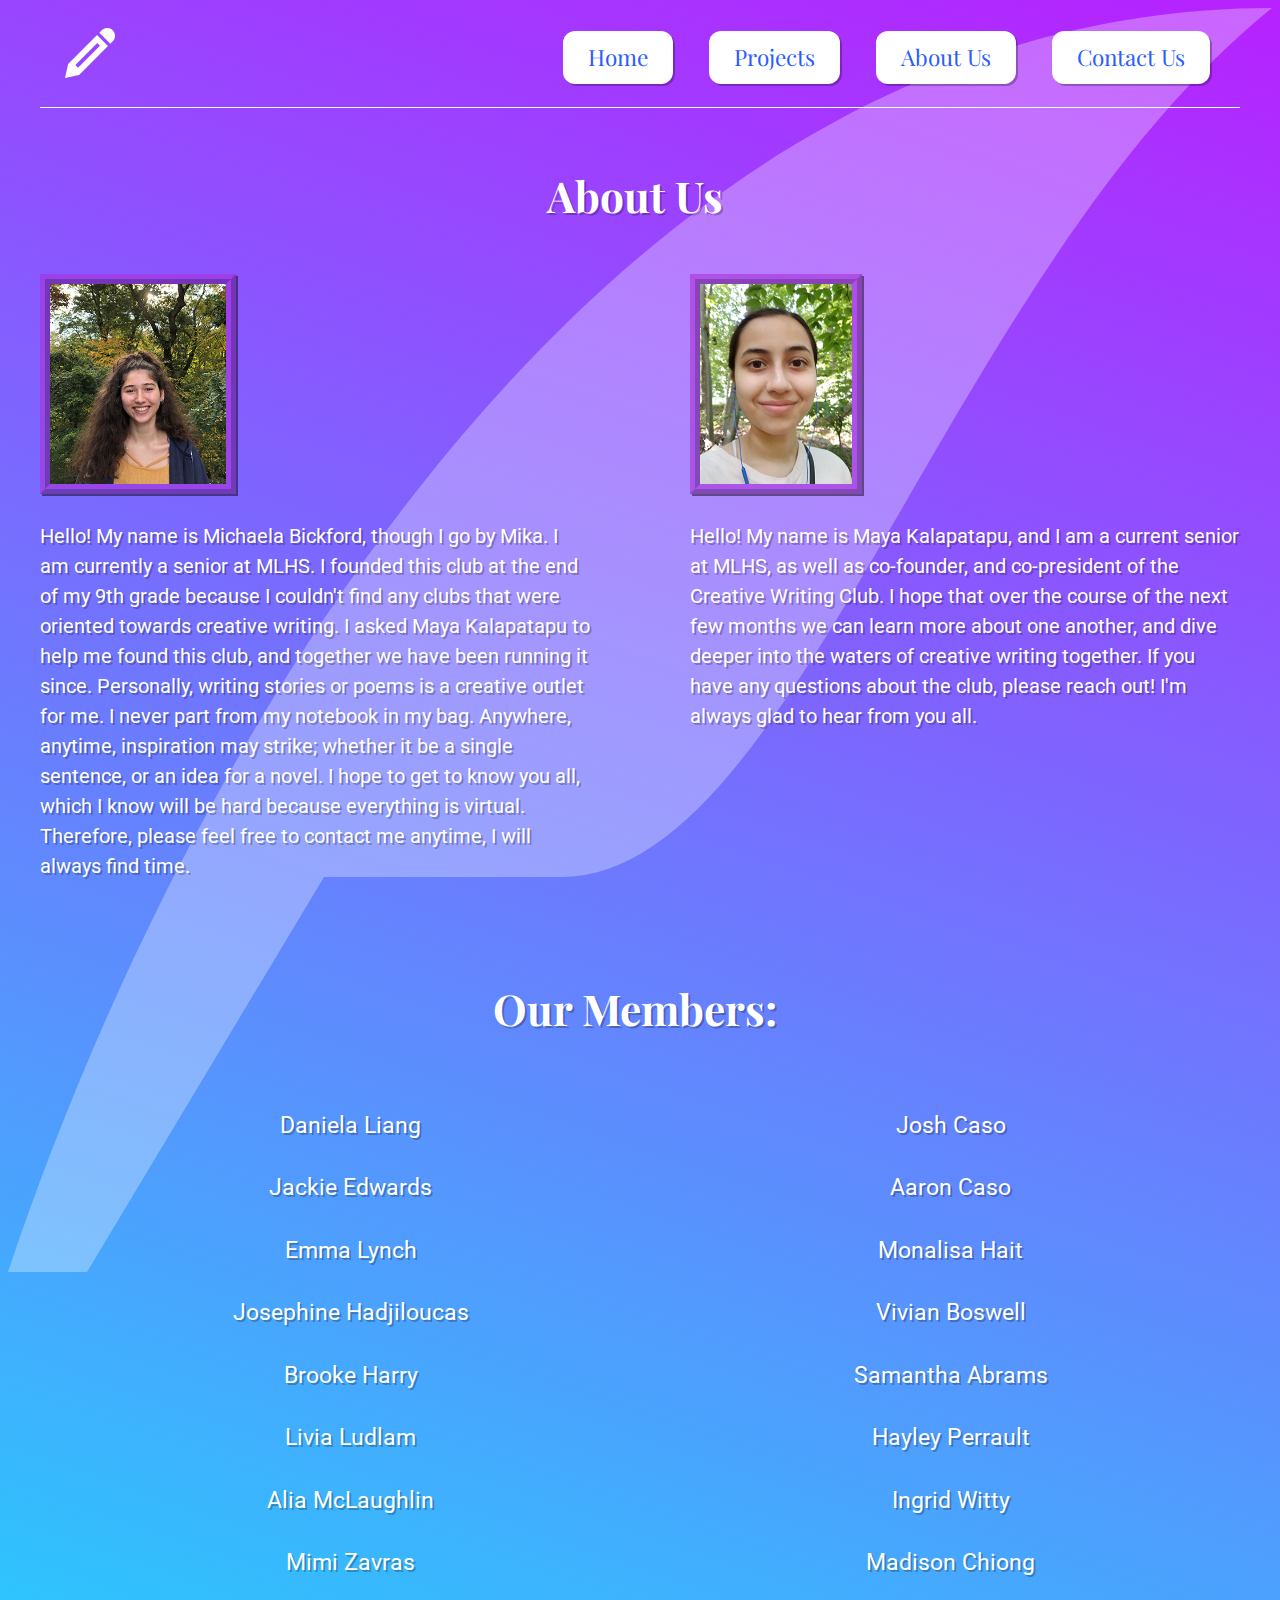
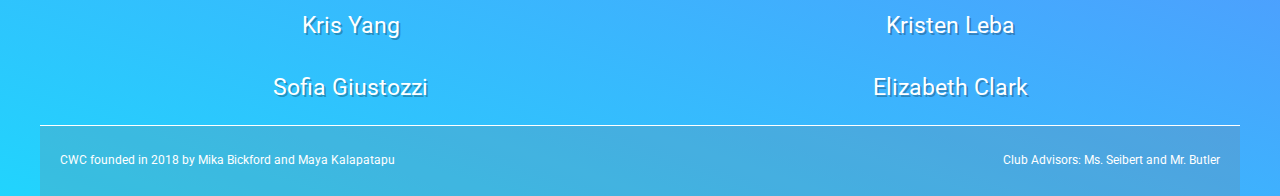
==== aboutus.html @ 564f9c9f "first commit" ====
<!DOCTYPE html>
<html lang="en">
  <head>
    <meta charset="UTF-8" />
    <meta name="viewport" content="width=device-width, initial-scale=1.0" />
    <title>CWC Website Contact Us</title>
    <meta
      name="description"
      content="Contact details for Roar - 57 Moyglare Abbey, Dublin, w23c1k2. Phone +333 5465481"
    />
    <!-- This is Eric Meyes CSS reset -->
    <link rel="stylesheet" href="css/css-rest.css" />
    <!-- This is Eric Meyes CSS reset -->
    <link rel="stylesheet" href="css/style.css" />
    <link
      href="https://fonts.googleapis.com/css2?family=Playfair+Display&family=Roboto:wght@300&display=swap"
      rel="stylesheet"
    />
    <link
      rel="stylesheet"
      href="/node_modules/@fortawesome/fontawesome-free/css/all.css"
    />
  </head>
  <body>
    <div class="container">
      <header>
        <a href="index.html" class="home-button">
          <svg class="home-icon">
            <use xlink:href="img/sprite.svg#icon-pencil"></use>
          </svg>
        </a>
        <nav>
          <div class="navbutton">
            <a href="index.html">Home</a>
          </div>

          <div class="navbutton">
            <a href="projects.html">Projects</a>
          </div>
          <div class="navbutton">
            <a href="aboutus.html">About Us</a>
          </div>
          <div class="navbutton">
            <a href="contactus.html">Contact Us</a>
          </div>
        </nav>
      </header>
      <main>
        <h1>About Us</h1>

        <div class="nav2">
          <div class="mika">
            <img
              class="mika-photo"
              src="img/Mika 10-2020 - resized 150 res 2.05W.jpg"
              alt="Mika selfie"
            />
            <p>
              Hello! My name is Michaela Bickford, though I go by Mika. I am
              currently a senior at MLHS. I founded this club at the end of my
              9th grade because I couldn't find any clubs that were oriented
              towards creative writing. I asked Maya Kalapatapu to help me found
              this club, and together we have been running it since. Personally,
              writing stories or poems is a creative outlet for me. I never part
              from my notebook in my bag. Anywhere, anytime, inspiration may
              strike; whether it be a single sentence, or an idea for a novel. I
              hope to get to know you all, which I know will be hard because
              everything is virtual. Therefore, please feel free to contact me
              anytime, I will always find time.
            </p>
          </div>
          <div class="maya">
            <img
              class="maya-photo"
              src="img/Maya 2.5W1.9H150res20200918-135023.jpg"
              alt="Maya selfie"
            />
            <p>
              Hello! My name is Maya Kalapatapu, and I am a current senior at
              MLHS, as well as co-founder, and co-president of the Creative
              Writing Club. I hope that over the course of the next few months
              we can learn more about one another, and dive deeper into the
              waters of creative writing together. If you have any questions
              about the club, please reach out! I'm always glad to hear from you
              all.
            </p>
          </div>
        </div>
        <div class="members">
          <h1>Our Members:</h1>
          <div class="list">
            <div class="list1">
              <p class="list">Daniela Liang</p>
              <p class="list">Jackie Edwards</p>
              <p class="list">Emma Lynch</p>
              <p class="list">Josephine Hadjiloucas</p>
              <p class="list">Brooke Harry</p>
              <p class="list">Livia Ludlam</p>
              <p class="list">Alia McLaughlin</p>
              <p class="list">Mimi Zavras</p>
              <p class="list">Kris Yang</p>
              <p class="list">Sofia Giustozzi</p>
            </div>

            <div class="list2">
              <p class="list">Josh Caso</p>
              <p class="list">Aaron Caso</p>
              <p class="list">Monalisa Hait</p>
              <p class="list">Vivian Boswell</p>
              <p class="list">Samantha Abrams</p>
              <p class="list">Hayley Perrault</p>
              <p class="list">Ingrid Witty</p>
              <p class="list">Madison Chiong</p>
              <p class="list">Kristen Leba</p>
              <p class="list">Elizabeth Clark</p>
            </div>
          </div>
        </div>
      </main>
      <footer>
        <div class="footer">
          <div class="footer-left">
            CWC founded in 2018 by Mika Bickford and Maya Kalapatapu
          </div>
          <div class="footer-right">
            Club Advisors: Ms. Seibert and Mr. Butler
          </div>
        </div>
      </footer>
    </div>
  </body>
</html>
---- css/style.css ----
/* Global View */

html {
  background-image: linear-gradient(19deg, #21d4fd 0%, #b721ff 100%);
  box-sizing: border-box;
  font-size: 62.5%;
  /* 1rem = 10px */
}
body {
  background-image: url("/img/quill.svg");
  background-size: contain;
  background-position: top center;
  line-height: 1.4;
  background-repeat: no-repeat;
  font-size: 2.25rem;
  font-family: "Roboto", sans-serif;
  color: rgb(255, 255, 255);
  margin-bottom: 0;
}
.container {
  max-width: 120rem;
  min-height: 30rem;
  margin-left: auto;
  margin-right: auto;
}
a {
  color: #2a5cff;
  text-decoration: none;
}

header {
  display: flex;
  justify-content: space-between;
  align-items: center;
  padding-top: 2rem;
  padding-bottom: 2rem;
  border-bottom: 1px solid rgb(255, 255, 255);
}
.home-icon {
  height: 5rem;
  width: 10rem;
  fill: white;
}
main {
  min-height: 30rem;
  align-items: center;
}
.nav {
  padding-top: 1rem;
  box-shadow: 5px 5px rgba(0, 0, 0, 0.589);
}
.main2 {
  min-height: 15rem;
  padding-bottom: 17rem;
}
.welcome {
  padding: 2rem 1rem;
  display: flex;
}
.welcome-text {
  padding-top: 5rem;
  padding-right: 1rem;
}
.welcome-photo {
  border: 1rem ridge rgba(170, 50, 220, 0.6);
  box-shadow: 2px 2px rgba(0, 0, 0, 0.466);
}
.info {
  display: flex;
  padding: 1rem 1rem;
}
.info-text {
  padding-left: 2rem;
  padding-top: 2rem;
}
.info-photo {
  border: 1rem ridge rgba(170, 50, 220, 0.6);
  box-shadow: 2px 2px rgba(0, 0, 0, 0.466);
}

.projects {
  padding-top: 2rem;
  /* display: flex;
  align-items: flex-start; */
  padding: 2rem 1rem;
}
.projects-text {
  padding-top: 2rem;
}
.projects-text2 {
  display: none;
}
.projects-photo {
  /* border: 1rem ridge rgba(170, 50, 220, 0.6);
  box-shadow: 2px 2px rgba(0, 0, 0, 0.466); */
  padding-top: 4rem;
  padding-left: 20%;
}
.projects-week {
  padding-bottom: 4rem;
  padding-top: 4rem;
  padding-left: 1rem;
}
.nav2 {
  display: flex;
  align-items: flex-start;
  justify-content: space-between;
  padding-top: 2rem;
  padding-bottom: 2rem;
}
.mika {
  flex: 1 1 0px;
  padding-right: 10rem;
  font-size: 2rem;
}
.mika-photo {
  border: 1rem ridge rgba(170, 50, 220, 0.6);
  box-shadow: 2px 2px rgba(0, 0, 0, 0.466);
  height: 20rem;
}
.maya {
  flex: 1 1 0px;

  font-size: 2rem;
}
.maya-photo {
  border: 1rem ridge rgba(170, 50, 220, 0.6);
  box-shadow: 2px 2px rgba(0, 0, 0, 0.466);
  height: 20rem;
}
.quote-prompt {
  display: block;
}

h1 {
  font-size: 4.25rem;
  font-family: "Playfair Display", serif;
  text-shadow: 2px 2px rgba(0, 0, 0, 0.26);
  padding-right: 2rem;
  padding-top: 3rem;
  padding-left: 1rem;
  text-align: center;
}
h2 {
  font-size: 2rem;
  font-family: "Playfair Display", serif;
  margin-top: 2rem;
}
h3 {
  font-size: 4.25rem;
  font-family: "Playfair Display", serif;
  text-shadow: 2px 2px rgba(0, 0, 0, 0.26);
  text-align: center;
}
p {
  text-shadow: 2px 2px rgba(0, 0, 0, 0.26);
  line-height: 3rem;
}

i {
  font-size: 10rem;
}
.mybutton {
  background-color: white;
  color: #2a5cff;
  font-family: "playfair display", serif;
  padding: 1.1rem 2.5rem;
  display: inline-block;
  margin-top: 2rem;
  border-radius: 1.2rem;
  box-shadow: 2px 2px rgba(0, 0, 0, 0.377);
}
.mybutton:hover {
  box-shadow: 5px 5px rgba(0, 0, 0, 0.534);
  background-color: rgba(255, 255, 255, 0.918);
}

.navbutton {
  background-color: white;
  color: #2a5cff;
  font-family: "playfair display", serif;
  padding: 1.1rem 2.5rem;
  display: inline-block;
  margin-right: 3rem;
  border-radius: 1.2rem;
  box-shadow: 2px 2px rgba(0, 0, 0, 0.26);
  position: relative;
}
.navbutton:hover {
  box-shadow: 5px 5px rgba(0, 0, 0, 0.534);
  background-color: rgba(255, 255, 255, 0.918);
}
.drive-folder {
  padding: 3rem 1rem;
}
.fireawaybutton {
  background-color: white;
  color: #2a5cff;
  font-family: "playfair display", serif;
  padding: 1.1rem 2.5rem;
  display: inline-block;
  margin-left: 3rem;
  border-radius: 1.2rem;
  box-shadow: 2px 2px rgba(0, 0, 0, 0.26);
  position: relative;
  outline: none;
  border: none;
}
.fireawaybutton:hover {
  box-shadow: 5px 5px rgba(0, 0, 0, 0.534);
  background-color: rgba(255, 255, 255, 0.918);
}
.inputwrapper {
  margin-bottom: 2rem;
}

input [type="text"],
input [type="email"],
textarea {
  padding: 1.2rem 2rem;
  width: 40%;
  font-family: "Roboto", sans-serif;
  font-size: 0.85rem;
  box-sizing: border-box;
}
.newline {
  display: block;
  margin-bottom: 1rem;
}
.margin-right {
  margin-right: 2rem;
}
input[type="radio"] {
  margin-right: 1rem;
}
form {
  margin: 4rem 0rem;
}

.footer {
  font-size: 1.2rem;
  display: flex;
  height: 3rem;
  border-top: 1px white solid;
  align-items: center;
  padding: 2rem;
  justify-content: space-between;
  background-color: rgba(128, 128, 128, 0.226);
}
.list {
  display: flex;
  justify-content: space-around;
  padding-top: 1rem;
}

/* Mobile View */
@media (max-width: 50rem) {
  /* index page */
  .welcome-photo {
    display: none;
  }
  .info {
    display: none;
  }
  .mybutton-container {
    width: 100%;
    display: flex;
    justify-content: center;
    padding-top: 1rem;
  }
  .home-button {
    display: none;
  }
  header {
    justify-content: center;
  }
  .navbutton {
    padding: 1rem;
    margin: 3px;
  }
  /* projects page */
  .projects-photo {
    display: none;
  }
  .projects-text2 {
    display: block;
    padding-top: 2rem;
    text-align: center;
  }
}
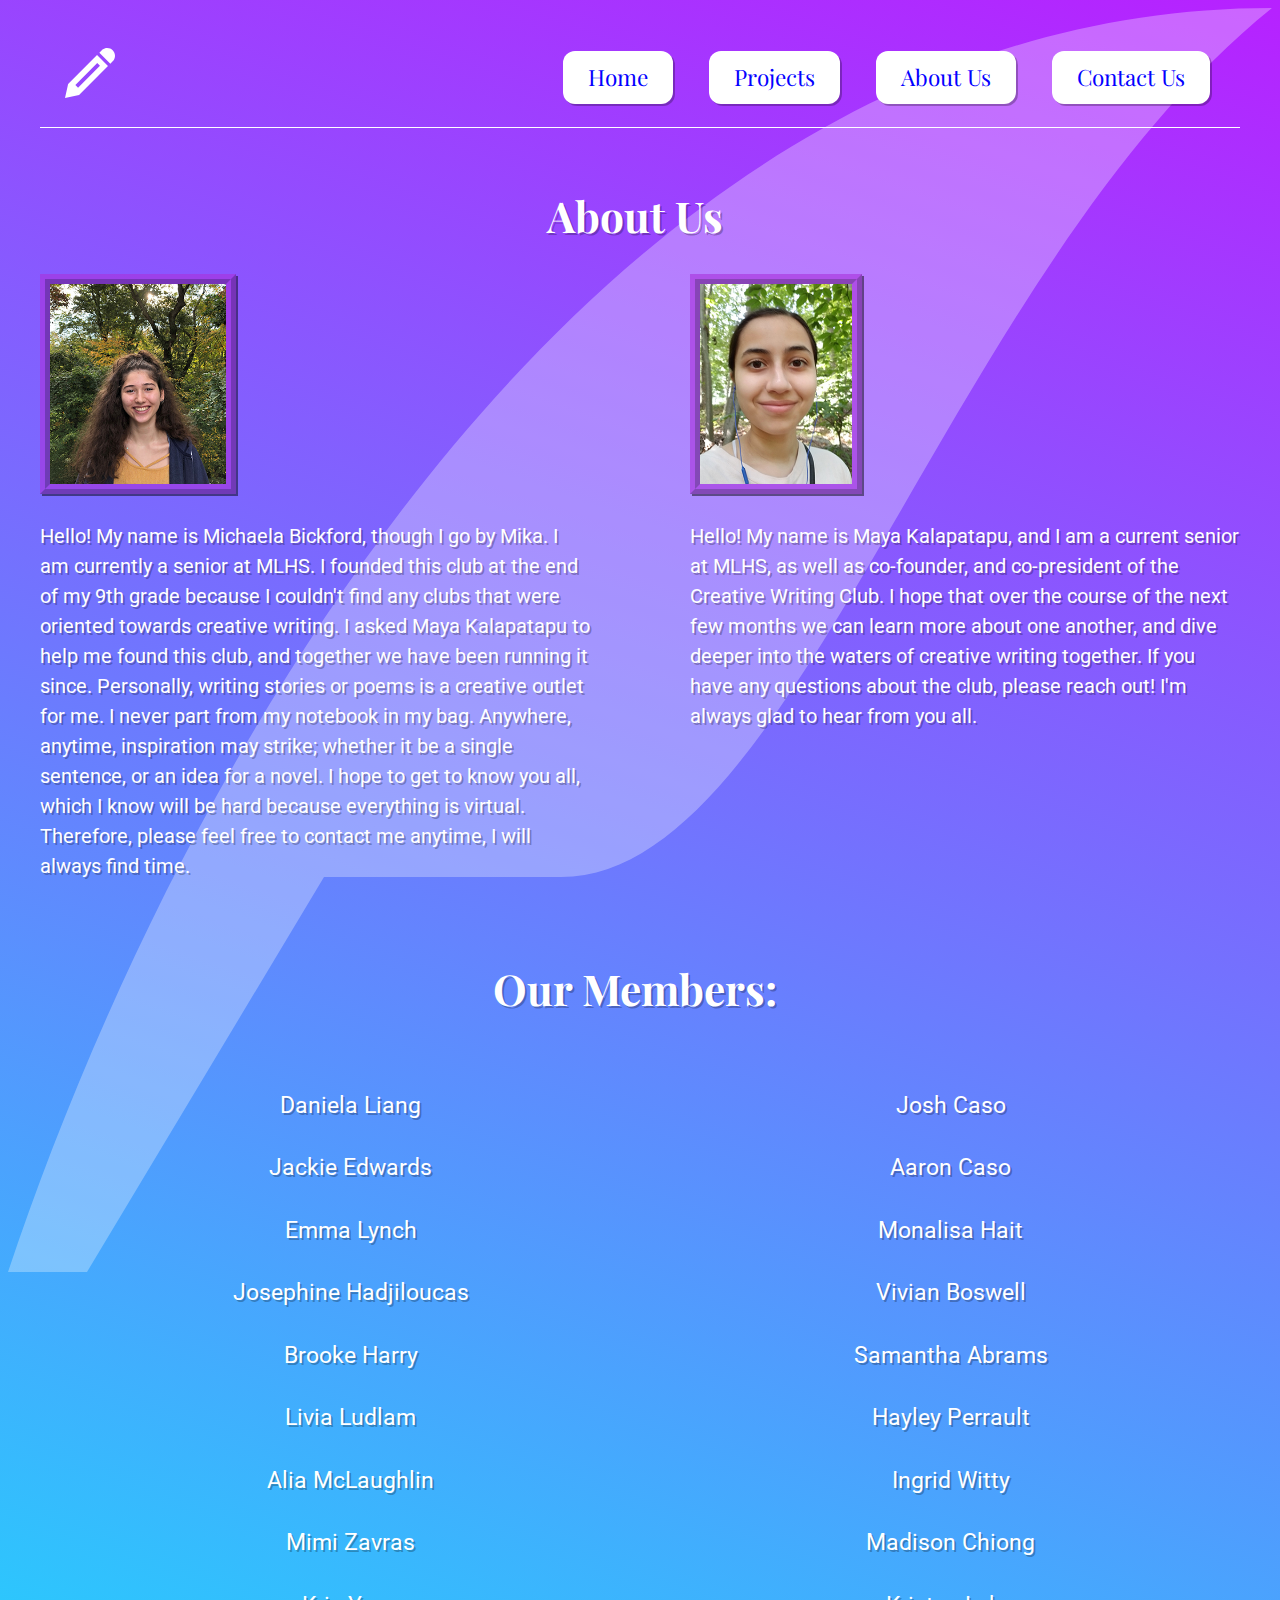
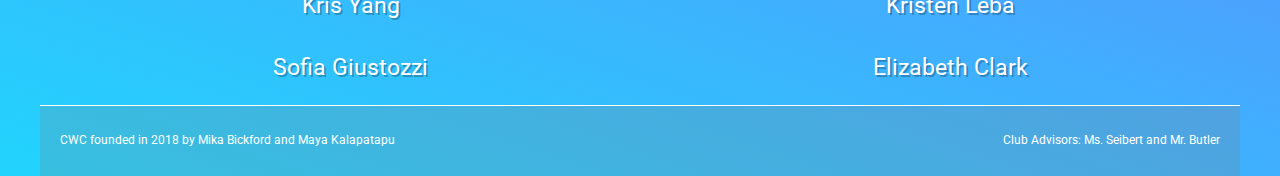
==== commit b6c29e75: "cleaning up the mess - Nov. 29" ====
--- a/aboutus.html
+++ b/aboutus.html
@@ -48,42 +48,44 @@
       <main>
         <h1>About Us</h1>
 
-        <div class="nav2">
-          <div class="mika">
-            <img
-              class="mika-photo"
-              src="img/Mika 10-2020 - resized 150 res 2.05W.jpg"
-              alt="Mika selfie"
-            />
-            <p>
-              Hello! My name is Michaela Bickford, though I go by Mika. I am
-              currently a senior at MLHS. I founded this club at the end of my
-              9th grade because I couldn't find any clubs that were oriented
-              towards creative writing. I asked Maya Kalapatapu to help me found
-              this club, and together we have been running it since. Personally,
-              writing stories or poems is a creative outlet for me. I never part
-              from my notebook in my bag. Anywhere, anytime, inspiration may
-              strike; whether it be a single sentence, or an idea for a novel. I
-              hope to get to know you all, which I know will be hard because
-              everything is virtual. Therefore, please feel free to contact me
-              anytime, I will always find time.
-            </p>
-          </div>
-          <div class="maya">
-            <img
-              class="maya-photo"
-              src="img/Maya 2.5W1.9H150res20200918-135023.jpg"
-              alt="Maya selfie"
-            />
-            <p>
-              Hello! My name is Maya Kalapatapu, and I am a current senior at
-              MLHS, as well as co-founder, and co-president of the Creative
-              Writing Club. I hope that over the course of the next few months
-              we can learn more about one another, and dive deeper into the
-              waters of creative writing together. If you have any questions
-              about the club, please reach out! I'm always glad to hear from you
-              all.
-            </p>
+        <div class="main-body">
+          <div class="nav2">
+            <div class="mika">
+              <img
+                class="mika-photo"
+                src="img/Mika 10-2020 - resized 150 res 2.05W.jpg"
+                alt="Mika selfie"
+              />
+              <p>
+                Hello! My name is Michaela Bickford, though I go by Mika. I am
+                currently a senior at MLHS. I founded this club at the end of my
+                9th grade because I couldn't find any clubs that were oriented
+                towards creative writing. I asked Maya Kalapatapu to help me
+                found this club, and together we have been running it since.
+                Personally, writing stories or poems is a creative outlet for
+                me. I never part from my notebook in my bag. Anywhere, anytime,
+                inspiration may strike; whether it be a single sentence, or an
+                idea for a novel. I hope to get to know you all, which I know
+                will be hard because everything is virtual. Therefore, please
+                feel free to contact me anytime, I will always find time.
+              </p>
+            </div>
+            <div class="maya">
+              <img
+                class="maya-photo"
+                src="img/Maya 2.5W1.9H150res20200918-135023.jpg"
+                alt="Maya selfie"
+              />
+              <p>
+                Hello! My name is Maya Kalapatapu, and I am a current senior at
+                MLHS, as well as co-founder, and co-president of the Creative
+                Writing Club. I hope that over the course of the next few months
+                we can learn more about one another, and dive deeper into the
+                waters of creative writing together. If you have any questions
+                about the club, please reach out! I'm always glad to hear from
+                you all.
+              </p>
+            </div>
           </div>
         </div>
         <div class="members">
--- a/css/style.css
+++ b/css/style.css
@@ -22,9 +22,10 @@
   min-height: 30rem;
   margin-left: auto;
   margin-right: auto;
+  padding: 2rem 1rem 0rem 1rem;
 }
 a {
-  color: #2a5cff;
+  color: #0400ff;
   text-decoration: none;
 }
 
@@ -41,6 +42,11 @@
   width: 10rem;
   fill: white;
 }
+main-body {
+  padding-top: 4rem;
+  padding-bottom: 2rem;
+  display: flex;
+}
 main {
   min-height: 30rem;
   align-items: center;
@@ -54,7 +60,6 @@
   padding-bottom: 17rem;
 }
 .welcome {
-  padding: 2rem 1rem;
   display: flex;
 }
 .welcome-text {
@@ -80,8 +85,8 @@
 
 .projects {
   padding-top: 2rem;
-  /* display: flex;
-  align-items: flex-start; */
+  display: flex;
+  align-items: flex-start;
   padding: 2rem 1rem;
 }
 .projects-text {
@@ -91,10 +96,10 @@
   display: none;
 }
 .projects-photo {
-  /* border: 1rem ridge rgba(170, 50, 220, 0.6);
-  box-shadow: 2px 2px rgba(0, 0, 0, 0.466); */
-  padding-top: 4rem;
-  padding-left: 20%;
+  border: 1rem ridge rgba(170, 50, 220, 0.6);
+  box-shadow: 2px 2px rgba(0, 0, 0, 0.466);
+  justify-content: center;
+  /* padding-top: 4rem; */
 }
 .projects-week {
   padding-bottom: 4rem;
@@ -105,8 +110,8 @@
   display: flex;
   align-items: flex-start;
   justify-content: space-between;
-  padding-top: 2rem;
-  padding-bottom: 2rem;
+  /* padding-top: 2rem;
+  padding-bottom: 2rem; */
 }
 .mika {
   flex: 1 1 0px;
@@ -279,9 +284,9 @@
     margin: 3px;
   }
   /* projects page */
-  .projects-photo {
-    display: none;
-  }
+  /* .projects-photo {
+    /* display: ;
+  } */
   .projects-text2 {
     display: block;
     padding-top: 2rem;
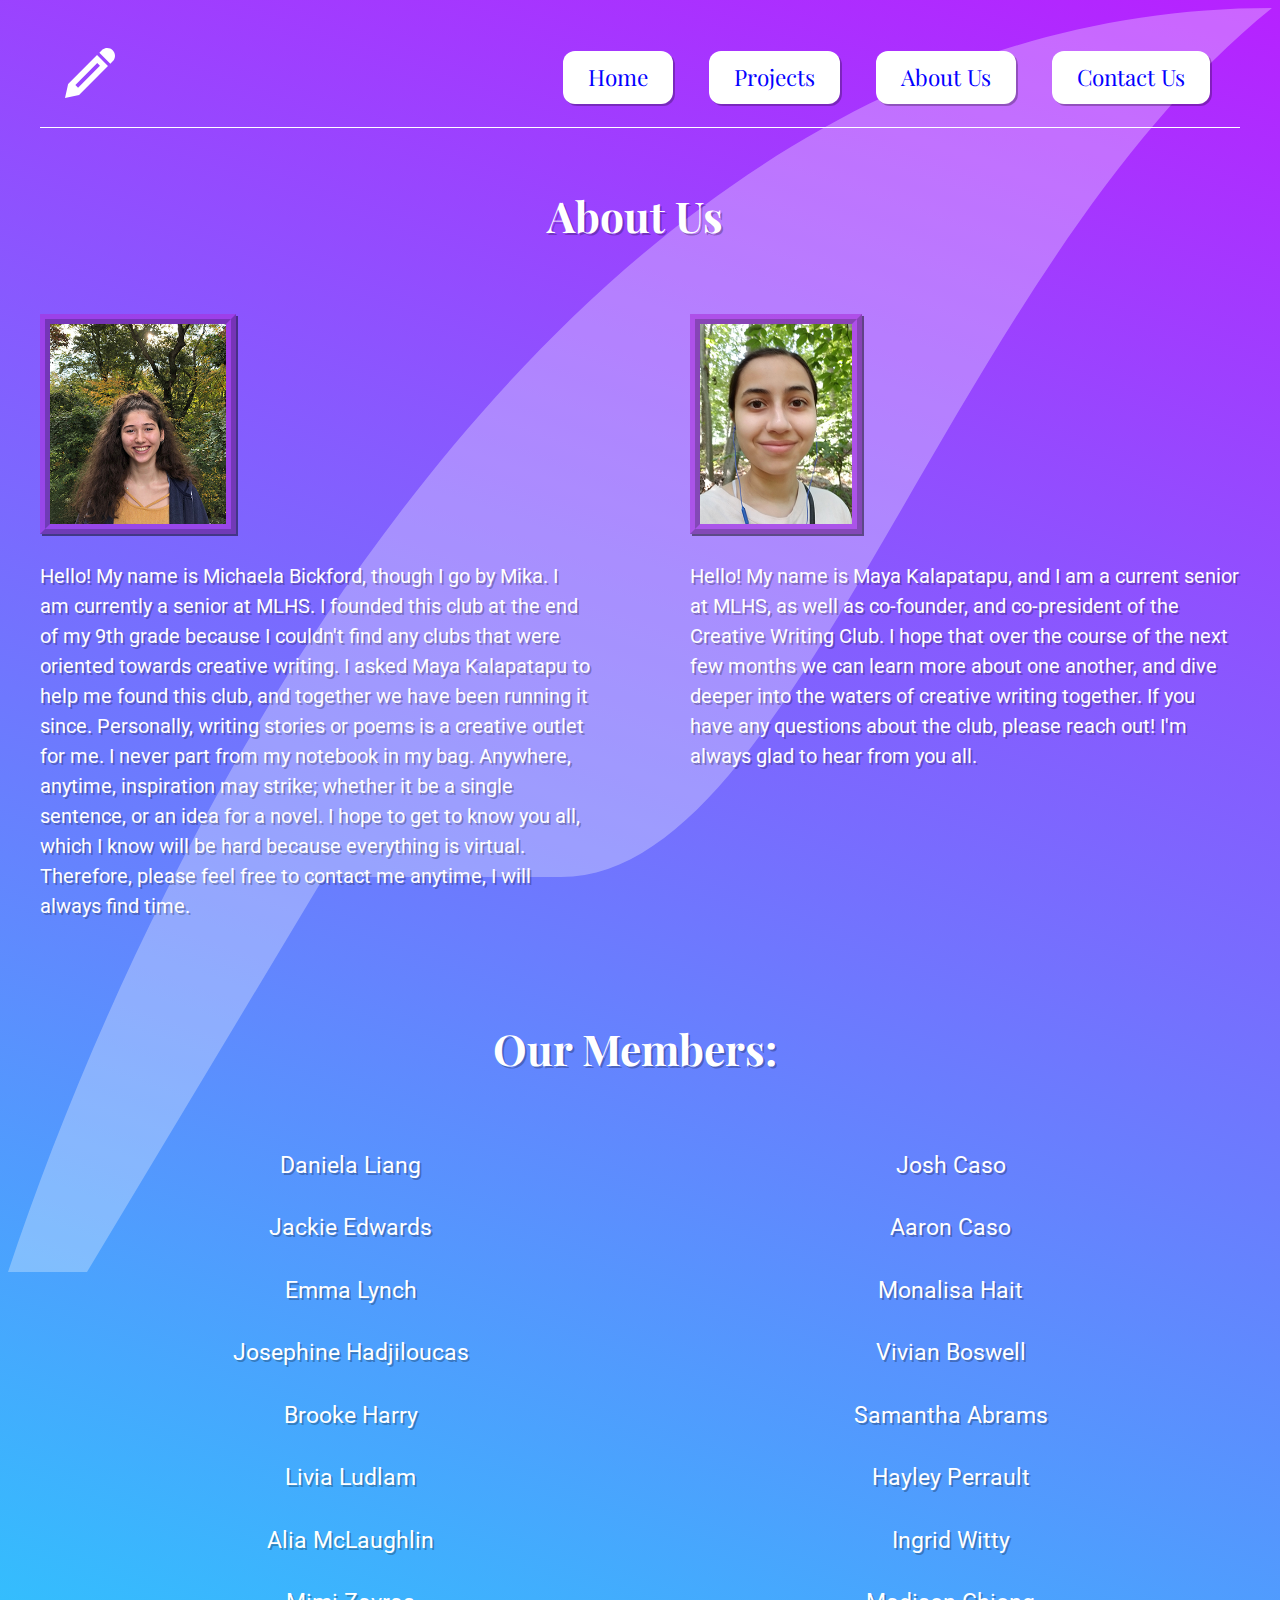
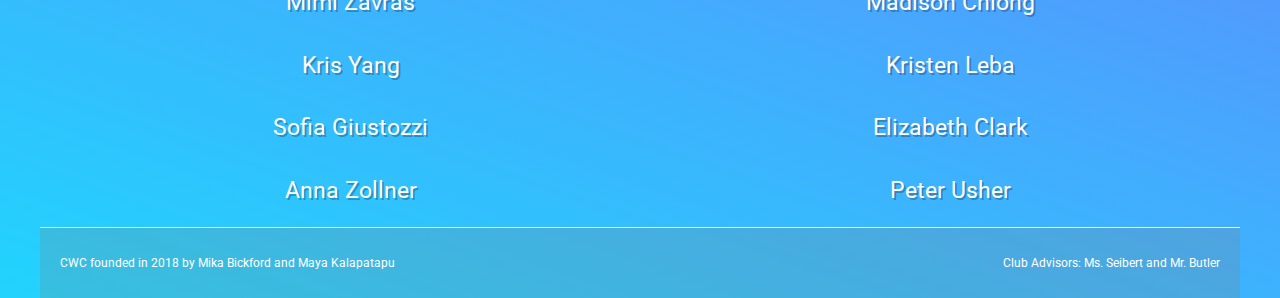
==== commit f7cddd8c: "changed for Jan 18" ====
--- a/aboutus.html
+++ b/aboutus.html
@@ -102,6 +102,7 @@
               <p class="list">Mimi Zavras</p>
               <p class="list">Kris Yang</p>
               <p class="list">Sofia Giustozzi</p>
+              <p class="list">Anna Zollner</p>
             </div>
 
             <div class="list2">
@@ -115,6 +116,7 @@
               <p class="list">Madison Chiong</p>
               <p class="list">Kristen Leba</p>
               <p class="list">Elizabeth Clark</p>
+              <p class="list">Peter Usher</p>
             </div>
           </div>
         </div>
--- a/css/style.css
+++ b/css/style.css
@@ -42,15 +42,16 @@
   width: 10rem;
   fill: white;
 }
-main-body {
-  padding-top: 4rem;
-  padding-bottom: 2rem;
-  display: flex;
-}
+
 main {
   min-height: 30rem;
   align-items: center;
 }
+.main-body {
+  padding-top: 4rem;
+  padding-bottom: 2rem;
+  display: flex;
+}
 .nav {
   padding-top: 1rem;
   box-shadow: 5px 5px rgba(0, 0, 0, 0.589);
@@ -62,10 +63,7 @@
 .welcome {
   display: flex;
 }
-.welcome-text {
-  padding-top: 5rem;
-  padding-right: 1rem;
-}
+
 .welcome-photo {
   border: 1rem ridge rgba(170, 50, 220, 0.6);
   box-shadow: 2px 2px rgba(0, 0, 0, 0.466);
@@ -84,22 +82,14 @@
 }
 
 .projects {
-  padding-top: 2rem;
   display: flex;
   align-items: flex-start;
-  padding: 2rem 1rem;
-}
-.projects-text {
-  padding-top: 2rem;
 }
 .projects-text2 {
   display: none;
 }
 .projects-photo {
-  border: 1rem ridge rgba(170, 50, 220, 0.6);
-  box-shadow: 2px 2px rgba(0, 0, 0, 0.466);
   justify-content: center;
-  /* padding-top: 4rem; */
 }
 .projects-week {
   padding-bottom: 4rem;
@@ -110,8 +100,6 @@
   display: flex;
   align-items: flex-start;
   justify-content: space-between;
-  /* padding-top: 2rem;
-  padding-bottom: 2rem; */
 }
 .mika {
   flex: 1 1 0px;
@@ -125,7 +113,6 @@
 }
 .maya {
   flex: 1 1 0px;
-
   font-size: 2rem;
 }
 .maya-photo {
@@ -135,6 +122,8 @@
 }
 .quote-prompt {
   display: block;
+  border: 1rem ridge rgba(170, 50, 220, 0.6);
+  box-shadow: 2px 2px rgba(0, 0, 0, 0.466);
 }
 
 h1 {
@@ -284,9 +273,17 @@
     margin: 3px;
   }
   /* projects page */
-  /* .projects-photo {
-    /* display: ;
-  } */
+  .projects {
+    display: block;
+  }
+  .quote-prompt {
+    margin-top: 2rem;
+    margin-right: auto;
+    margin-left: auto;
+  }
+  .projects-text1 {
+    display: none;
+  }
   .projects-text2 {
     display: block;
     padding-top: 2rem;
